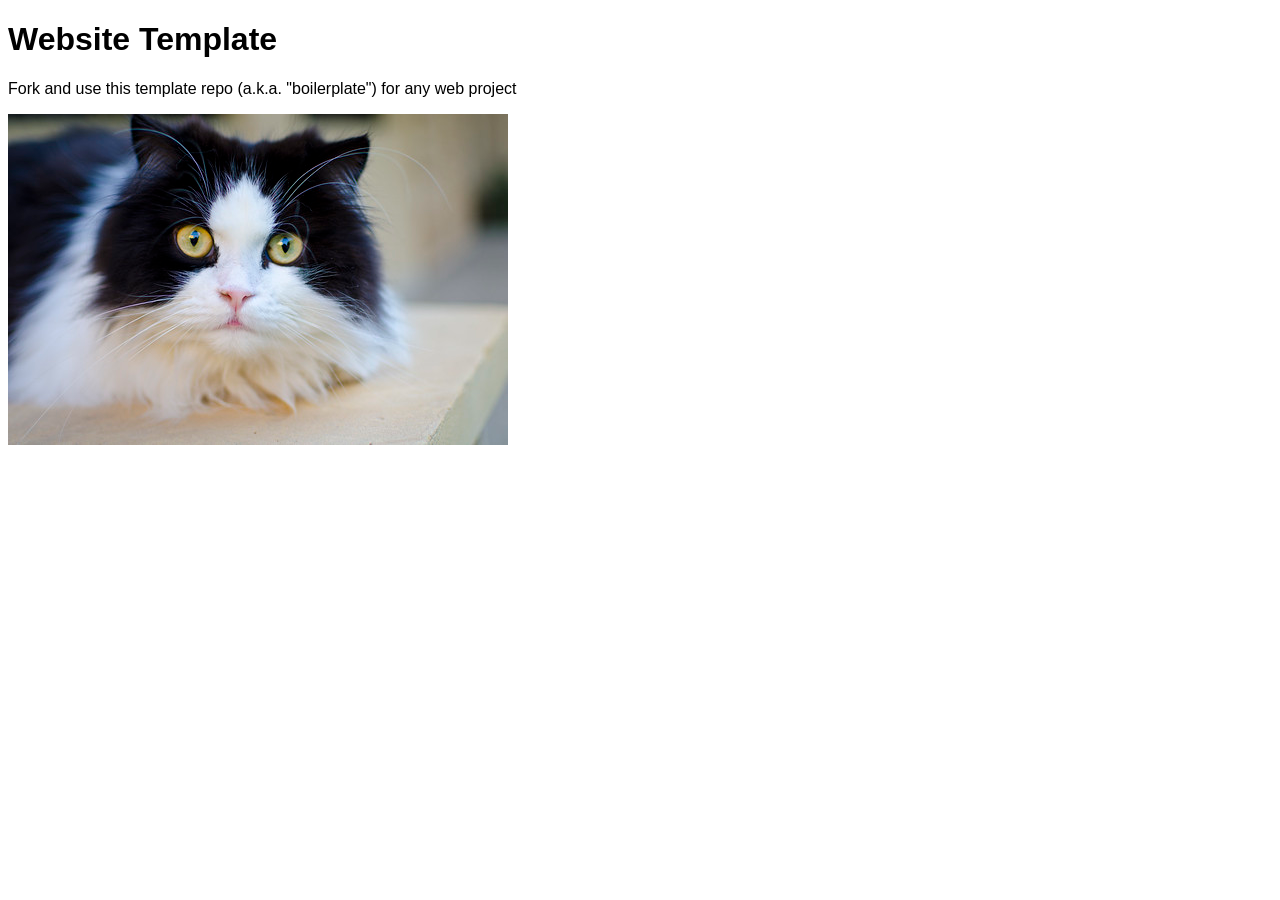
==== index.html @ 2f891498 "Initial commit" ====
<!doctype html>
<html lang="en">
<head>
	<meta charset="utf-8">
	<title>Website Template</title>
	<link rel="stylesheet" href="./assets/css/styles.css">
</head>
<body>

	<h1>Website Template</h1>
	<p>Fork and use this template repo (a.k.a. "boilerplate") for any web project</p>
	<img src="assets/img/cat.jpg" alt="">

	<script src="./assets/js/main.js"></script>
</body>
</html>
---- assets/css/styles.css ----
/* styles.css */

* {
	font-family: Arial;
}
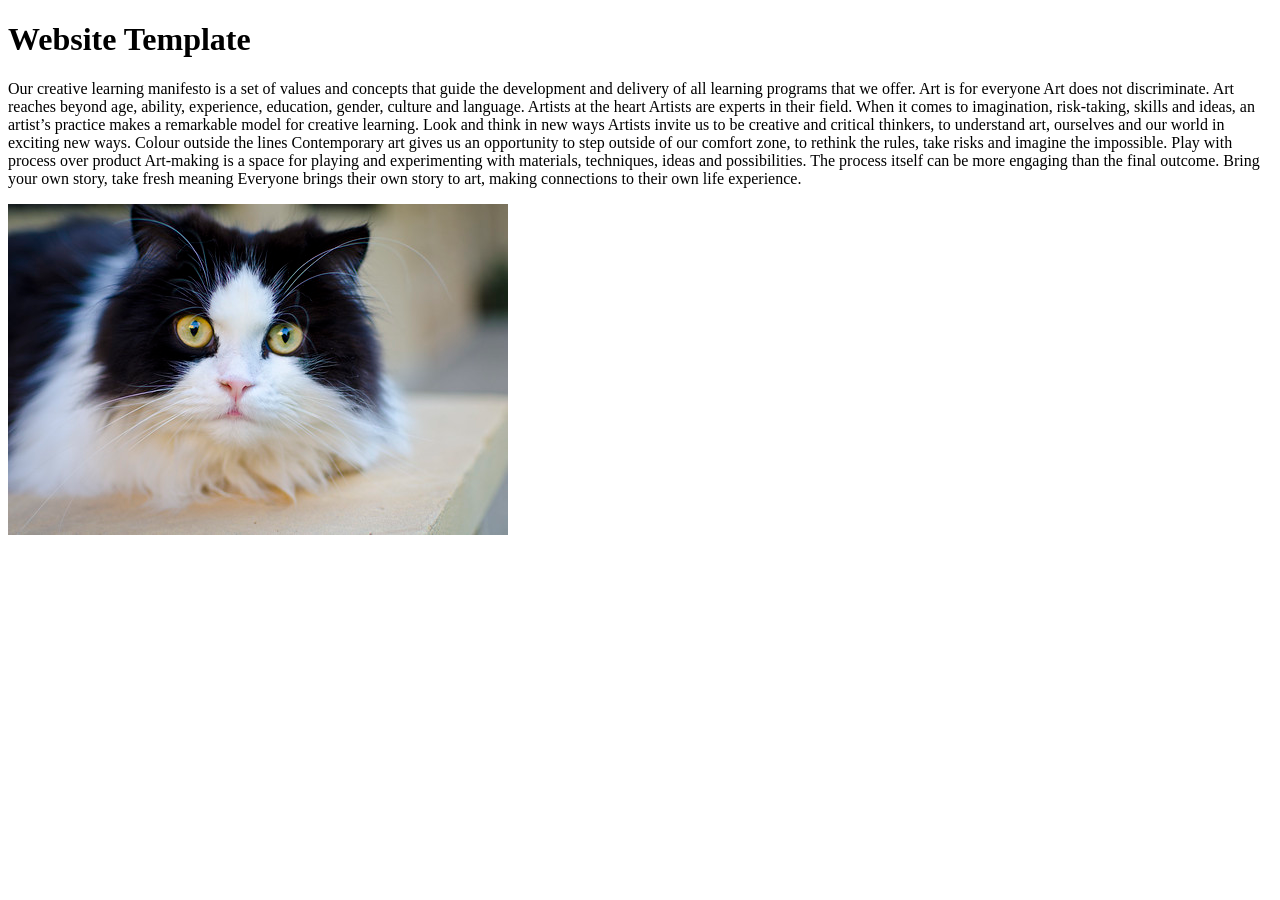
==== commit bb65e627: "Maniefesto Text Copy/Paste" ====
--- a/index.html
+++ b/index.html
@@ -8,7 +8,25 @@
 <body>
 
 	<h1>Website Template</h1>
-	<p>Fork and use this template repo (a.k.a. "boilerplate") for any web project</p>
+	<p>Our creative learning manifesto is a set of values and concepts that guide the development and delivery of all learning programs that we offer.
+
+Art is for everyone
+Art does not discriminate. Art reaches beyond age, ability, experience, education, gender, culture and language.
+
+Artists at the heart
+Artists are experts in their field. When it comes to imagination, risk-taking, skills and ideas, an artist’s practice makes a remarkable model for creative learning.
+
+Look and think in new ways
+Artists invite us to be creative and critical thinkers, to understand art, ourselves and our world in exciting new ways.
+
+Colour outside the lines
+Contemporary art gives us an opportunity to step outside of our comfort zone, to rethink the rules, take risks and imagine the impossible.
+
+Play with process over product
+Art-making is a space for playing and experimenting with materials, techniques, ideas and possibilities. The process itself can be more engaging than the final outcome.
+
+Bring your own story, take fresh meaning
+Everyone brings their own story to art, making connections to their own life experience.</p>
 	<img src="assets/img/cat.jpg" alt="">
 
 	<script src="./assets/js/main.js"></script>
--- a/assets/css/styles.css
+++ b/assets/css/styles.css
@@ -1,5 +1,2 @@
 /* styles.css */
 
-* {
-	font-family: Arial;
-}
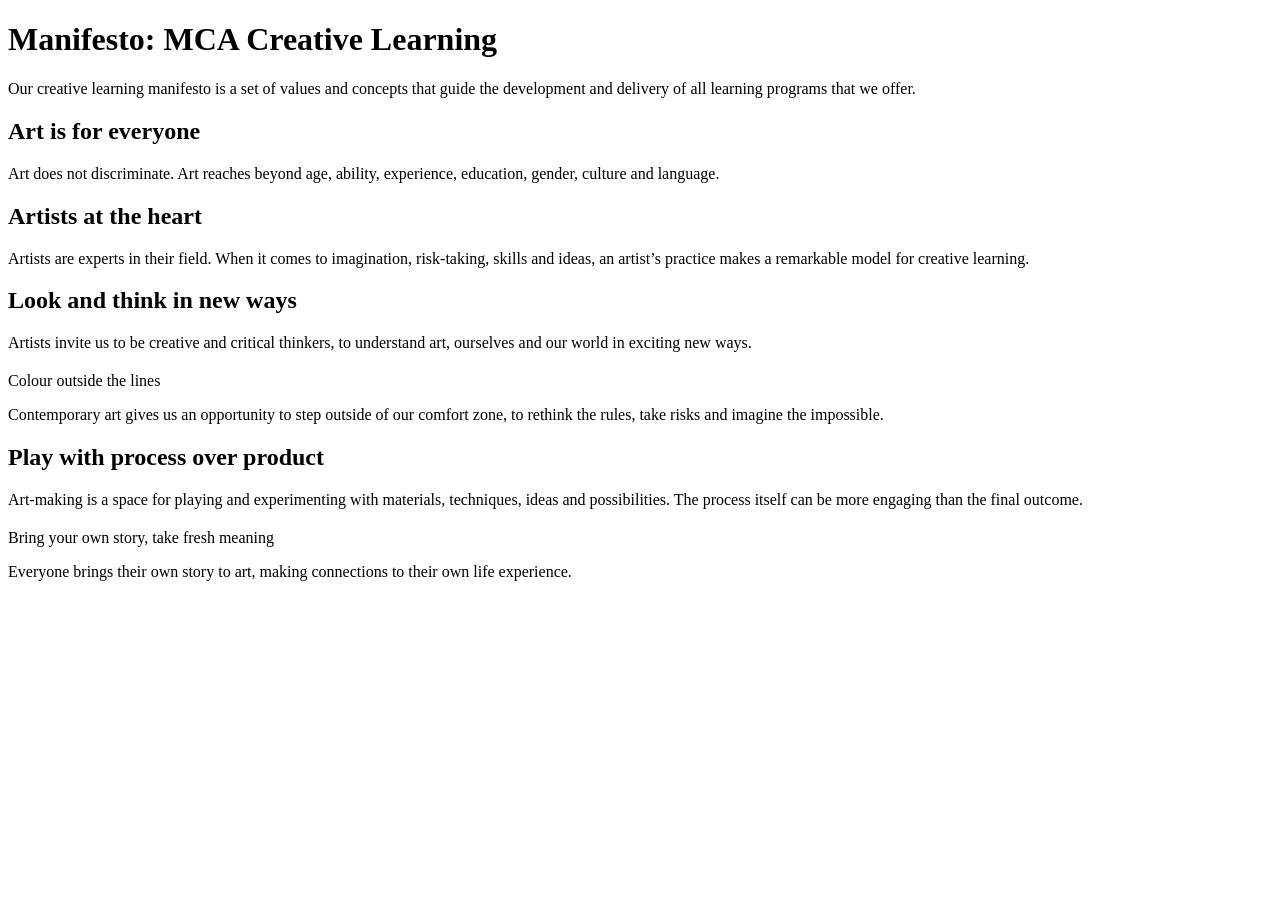
==== commit 99bb8f6f: "Heading Updates" ====
--- a/index.html
+++ b/index.html
@@ -2,32 +2,33 @@
 <html lang="en">
 <head>
 	<meta charset="utf-8">
-	<title>Website Template</title>
+	<title>Manifesto: MCA Creative Learning</title>
 	<link rel="stylesheet" href="./assets/css/styles.css">
 </head>
 <body>
 
-	<h1>Website Template</h1>
-	<p>Our creative learning manifesto is a set of values and concepts that guide the development and delivery of all learning programs that we offer.
+	<h1>Manifesto: MCA Creative Learning</h1>
+	<p>Our creative learning manifesto is a set of values and concepts that guide the development and delivery of all learning programs that we offer.</p>
 
-Art is for everyone
-Art does not discriminate. Art reaches beyond age, ability, experience, education, gender, culture and language.
+<h2>Art is for everyone</h2>
+<p>Art does not discriminate. Art reaches beyond age, ability, experience, education, gender, culture and language.</p>
 
-Artists at the heart
-Artists are experts in their field. When it comes to imagination, risk-taking, skills and ideas, an artist’s practice makes a remarkable model for creative learning.
+<h2>Artists at the heart</h2>
+<p>Artists are experts in their field. When it comes to imagination, risk-taking, skills and ideas, an artist’s practice makes a remarkable model for creative learning.</p>
 
-Look and think in new ways
-Artists invite us to be creative and critical thinkers, to understand art, ourselves and our world in exciting new ways.
+<h2>Look and think in new ways</h2>
+<p>Artists invite us to be creative and critical thinkers, to understand art, ourselves and our world in exciting new ways.</p>
 
-Colour outside the lines
-Contemporary art gives us an opportunity to step outside of our comfort zone, to rethink the rules, take risks and imagine the impossible.
+<h2></h2>Colour outside the lines</h2>
+<p>Contemporary art gives us an opportunity to step outside of our comfort zone, to rethink the rules, take risks and imagine the impossible.</p>
 
-Play with process over product
-Art-making is a space for playing and experimenting with materials, techniques, ideas and possibilities. The process itself can be more engaging than the final outcome.
+<h2>Play with process over product</h2>
+<p>Art-making is a space for playing and experimenting with materials, techniques, ideas and possibilities. The process itself can be more engaging than the final outcome.</p>
 
-Bring your own story, take fresh meaning
-Everyone brings their own story to art, making connections to their own life experience.</p>
-	<img src="assets/img/cat.jpg" alt="">
+<h2></h2>Bring your own story, take fresh meaning</h2>
+<p>Everyone brings their own story to art, making connections to their own life experience.</p>
+
+	
 
 	<script src="./assets/js/main.js"></script>
 </body>
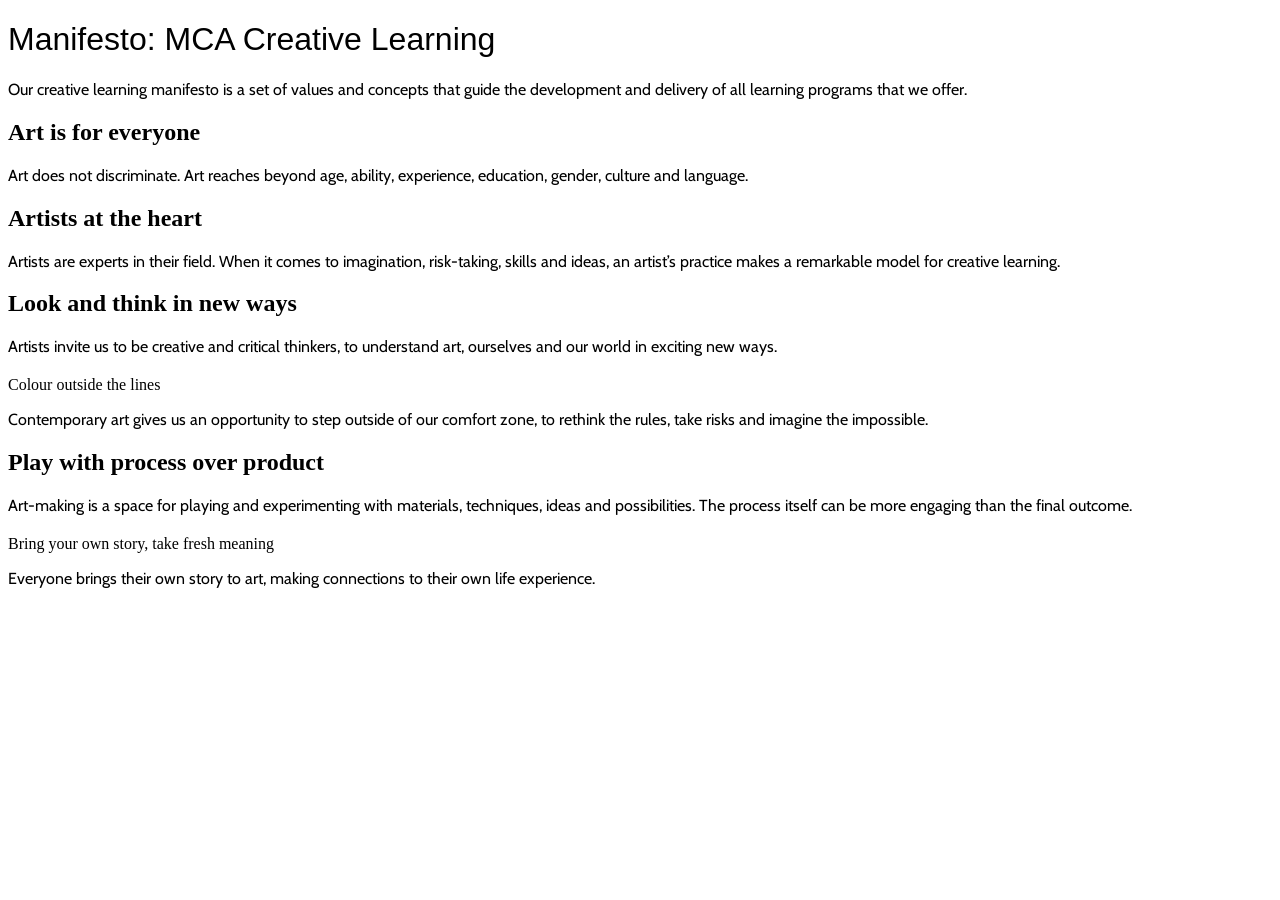
==== commit f9b83a01: "Font Inserts" ====
--- a/index.html
+++ b/index.html
@@ -3,6 +3,9 @@
 <head>
 	<meta charset="utf-8">
 	<title>Manifesto: MCA Creative Learning</title>
+	<link rel="preconnect" href="https://fonts.googleapis.com">
+<link rel="preconnect" href="https://fonts.gstatic.com" crossorigin>
+<link href="https://fonts.googleapis.com/css2?family=Bitcount+Grid+Double:wght@100..900&family=Caacupe+One&family=Cabin:ital,wght@0,400..700;1,400..700&display=swap" rel="stylesheet">
 	<link rel="stylesheet" href="./assets/css/styles.css">
 </head>
 <body>
--- a/assets/css/styles.css
+++ b/assets/css/styles.css
@@ -1,2 +1,28 @@
 /* styles.css */
 
+
+p {
+  font-family: "Cabin", sans-serif;
+  font-optical-sizing: auto;
+  font-weight: <weight>;
+  font-style: normal;
+  font-variation-settings:
+    "wdth" 100;
+}
+h1 {
+  font-family: "Caacupe One", sans-serif;
+  font-weight: 400;
+  font-style: normal;
+}
+
+pre{
+  font-family: "Bitcount Grid Double", system-ui;
+  font-optical-sizing: auto;
+  font-weight: <weight>;
+  font-style: normal;
+  font-variation-settings:
+    "slnt" 0,
+    "CRSV" 0.5,
+    "ELSH" 0,
+    "ELXP" 0;
+}
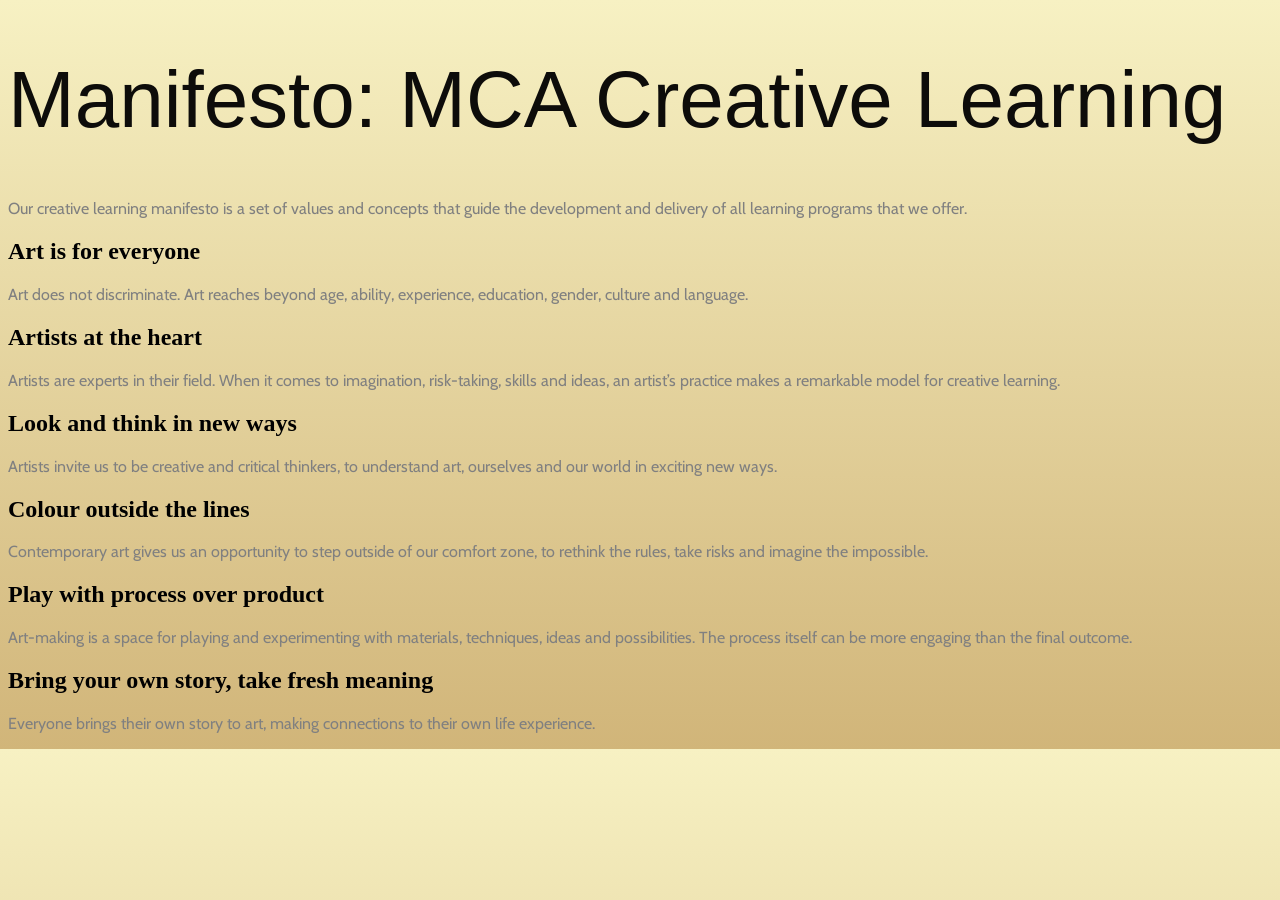
==== commit 6861cb83: "color added" ====
--- a/index.html
+++ b/index.html
@@ -22,13 +22,13 @@
 <h2>Look and think in new ways</h2>
 <p>Artists invite us to be creative and critical thinkers, to understand art, ourselves and our world in exciting new ways.</p>
 
-<h2></h2>Colour outside the lines</h2>
+<h2>Colour outside the lines</h2>
 <p>Contemporary art gives us an opportunity to step outside of our comfort zone, to rethink the rules, take risks and imagine the impossible.</p>
 
 <h2>Play with process over product</h2>
 <p>Art-making is a space for playing and experimenting with materials, techniques, ideas and possibilities. The process itself can be more engaging than the final outcome.</p>
 
-<h2></h2>Bring your own story, take fresh meaning</h2>
+<h2>Bring your own story, take fresh meaning</h2>
 <p>Everyone brings their own story to art, making connections to their own life experience.</p>
 
 	
--- a/assets/css/styles.css
+++ b/assets/css/styles.css
@@ -1,5 +1,8 @@
 /* styles.css */
-
+html{
+    background: #d1b579;
+background: linear-gradient(0deg, rgba(209, 181, 121, 1) 0%, rgba(247, 241, 195, 1) 100%);
+}
 
 p {
   font-family: "Cabin", sans-serif;
@@ -8,11 +11,14 @@
   font-style: normal;
   font-variation-settings:
     "wdth" 100;
+    color: grey;
 }
 h1 {
   font-family: "Caacupe One", sans-serif;
   font-weight: 400;
   font-style: normal;
+  color: rgb(13, 12, 10);
+  font-size: 5em;
 }
 
 pre{
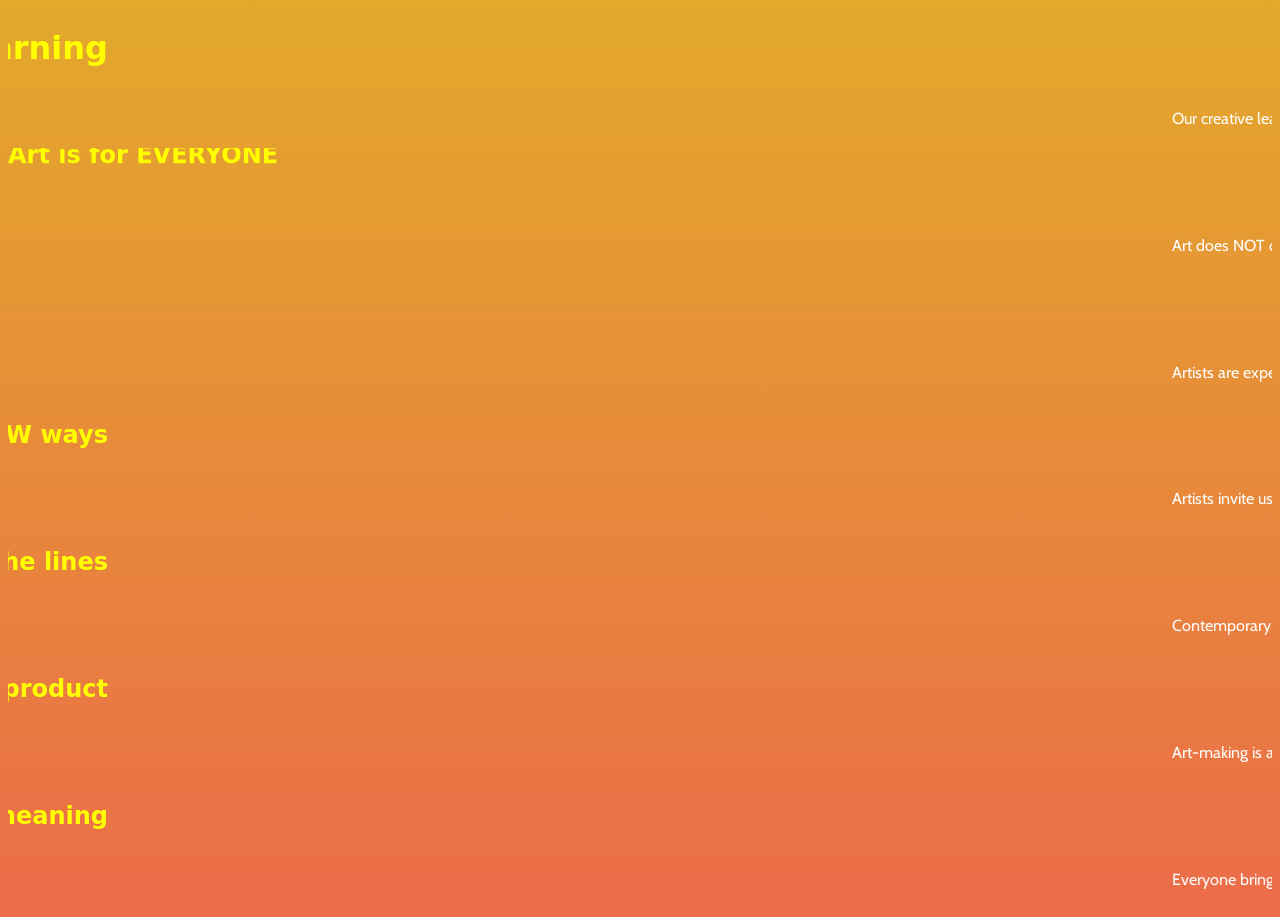
==== commit 64687fec: "Movement of Text" ====
--- a/index.html
+++ b/index.html
@@ -9,27 +9,27 @@
 	<link rel="stylesheet" href="./assets/css/styles.css">
 </head>
 <body>
+ <marquee behavior="scroll" direction= "right"><h1>Manifesto: MCA Creative Learning</h1></marquee>
+	<marquee behavior="scroll" direction= "left"><p>Our creative learning manifesto is a set of values and concepts that guide the development and delivery of all learning programs that we offer.</p></marquee>
 
-	<h1>Manifesto: MCA Creative Learning</h1>
-	<p>Our creative learning manifesto is a set of values and concepts that guide the development and delivery of all learning programs that we offer.</p>
+<marquee behavior="scroll" direction= "down"><h2>Art is for EVERYONE</h2></marquee>
+<marquee behavior="scroll" direction= "left"><p>Art does NOT discriminate. Art reaches BEYOND age, ability, experience, education, gender, culture and language.</p></marquee>
 
-<h2>Art is for everyone</h2>
-<p>Art does not discriminate. Art reaches beyond age, ability, experience, education, gender, culture and language.</p>
+<marquee behavior="scroll" direction= "up"><h2>Artists at the HEART</h2></marquee>
+<marquee behavior="scroll" direction="left"><p>Artists are experts in their field. When it comes to imagination, RISK-TAKING, skills and ideas, an artist’s practice makes a remarkable model for creative learning.</p></marquee>
 
-<h2>Artists at the heart</h2>
-<p>Artists are experts in their field. When it comes to imagination, risk-taking, skills and ideas, an artist’s practice makes a remarkable model for creative learning.</p>
+<marquee behavior="scroll" direction= "right"><h2>Look and think in NEW ways</h2></marquee>
+<marquee behavior="scroll" direction= "left"><p>Artists invite us to be CREATIVE and critical thinkers, to understand art, ourselves and our world in exciting new ways.</p></marquee>
 
-<h2>Look and think in new ways</h2>
-<p>Artists invite us to be creative and critical thinkers, to understand art, ourselves and our world in exciting new ways.</p>
+<marquee behavior="scroll" direction= "right"><h2>Colour OUTSIDE the lines</h2></marquee>
+<marquee behavior="scroll" direction= "left"><p>Contemporary art gives us an opportunity to step OUTSIDE of our comfort zone, to rethink the rules, take risks and imagine the impossible.</p></marquee>
 
-<h2>Colour outside the lines</h2>
-<p>Contemporary art gives us an opportunity to step outside of our comfort zone, to rethink the rules, take risks and imagine the impossible.</p>
+<marquee behavior="scroll" direction= "right"><h2>PLAY with process over product</h2></marquee>
+<marquee behavior="scroll" direction= "left"><p>Art-making is a space for playing and experimenting with materials, techniques, ideas and possibilities. The process itself can be more ENGAGING than the final outcome.</p></marquee>
 
-<h2>Play with process over product</h2>
-<p>Art-making is a space for playing and experimenting with materials, techniques, ideas and possibilities. The process itself can be more engaging than the final outcome.</p>
+<marquee behavior="scroll" direction= "right"><h2>Bring your OWN story, take fresh meaning</h2></marquee>
+<marquee behavior="scroll" direction= "left"><p>Everyone brings their OWN story to art, making connections to their OWN life experience.</p></marquee>
 
-<h2>Bring your own story, take fresh meaning</h2>
-<p>Everyone brings their own story to art, making connections to their own life experience.</p>
 
 	
 
--- a/assets/css/styles.css
+++ b/assets/css/styles.css
@@ -1,7 +1,7 @@
 /* styles.css */
 html{
-    background: #d1b579;
-background: linear-gradient(0deg, rgba(209, 181, 121, 1) 0%, rgba(247, 241, 195, 1) 100%);
+background: #eb6c49;
+background: linear-gradient(0deg,rgba(235, 108, 73, 1) 0%, rgba(227, 169, 43, 1) 100%);
 }
 
 p {
@@ -11,17 +11,17 @@
   font-style: normal;
   font-variation-settings:
     "wdth" 100;
-    color: grey;
+    color: white;
 }
-h1 {
+pre {
   font-family: "Caacupe One", sans-serif;
   font-weight: 400;
   font-style: normal;
-  color: rgb(13, 12, 10);
+  color: rgb(251, 195, 83);
   font-size: 5em;
 }
 
-pre{
+h1{
   font-family: "Bitcount Grid Double", system-ui;
   font-optical-sizing: auto;
   font-weight: <weight>;
@@ -31,4 +31,17 @@
     "CRSV" 0.5,
     "ELSH" 0,
     "ELXP" 0;
+    color: yellow;
+}
+h2{
+  font-family: "Bitcount Grid Double", system-ui;
+  font-optical-sizing: auto;
+  font-weight: <weight>;
+  font-style: normal;
+  font-variation-settings:
+    "slnt" 0,
+    "CRSV" 0.5,
+    "ELSH" 0,
+    "ELXP" 0;
+    color: yellow;
 }
